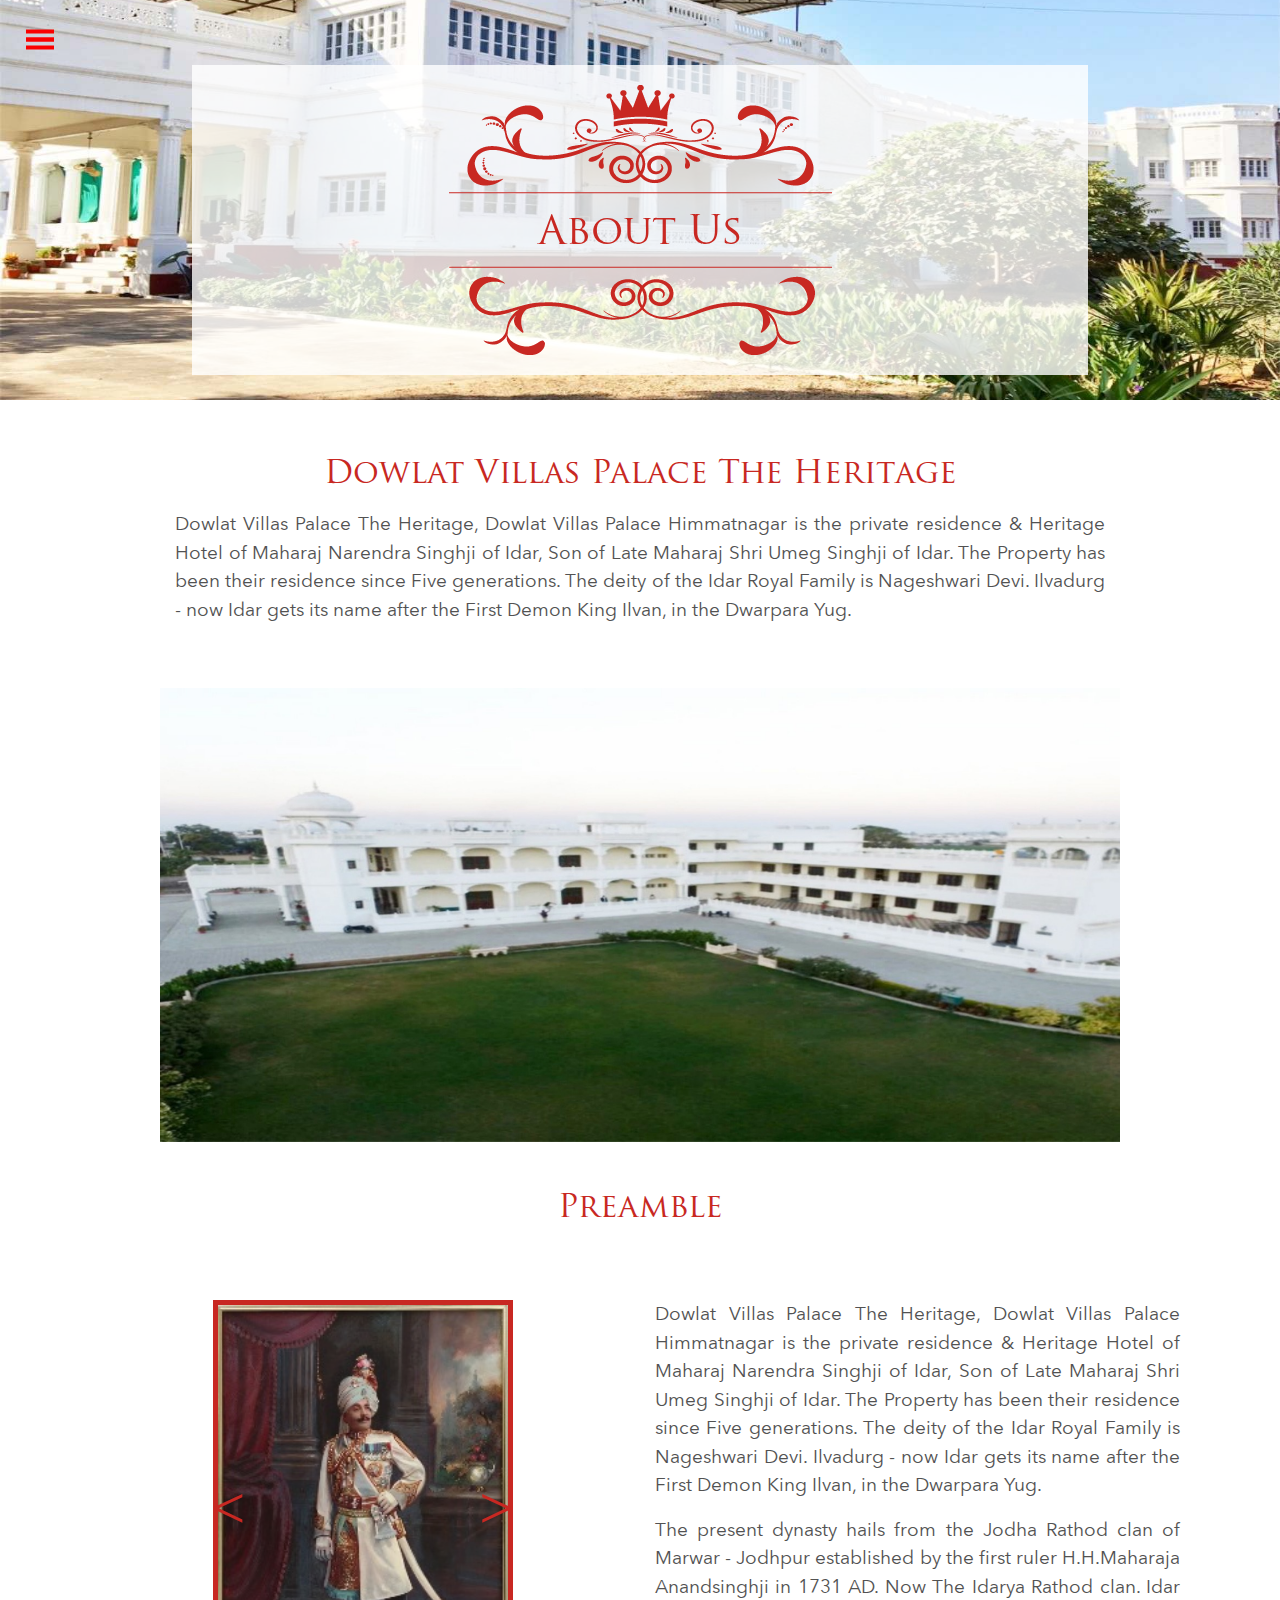
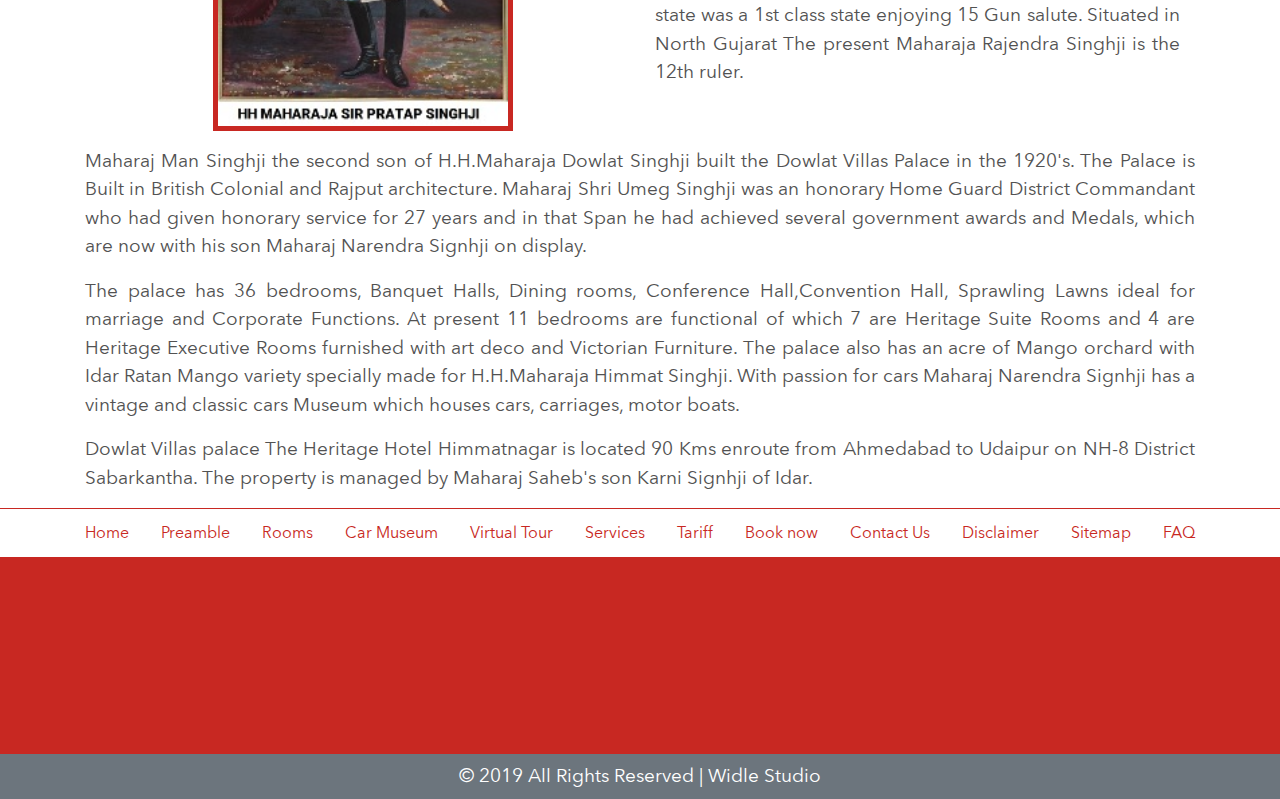
==== about.html @ 6f55f351 "Change whole website" ====
<!DOCTYPE html>
<html lang="en">

<head>
    <meta charset="UTF-8">
    <meta name="viewport" content="width=device-width, initial-scale=1.0">
    <meta http-equiv="X-UA-Compatible" content="ie=edge">
    <link rel="icon" href="favicon.ico" type="image/x-icon">
    <meta name="description"
        content="Dowlat Villas Palace The Heritage, Dowlat Villas Palace Himmatnagar is the private residence & Heritage Hotel of Maharaj Narendra Singhji of Idar, Son of Late Maharaj Shri Umeg Singhji of Idar." />
    <meta name="keywords" content="dowlat villas palace,dowlat villas palace the heritage,dowlat villas palace idar,dowlat villas palace himmatnagar gujarat,dowlat villas palace wikipedia,dowlat villas palace the heritage himmatnagar gujarat,dowlat villas palace himatnagar gujarat,dowlat villas palace mahavirnagar himmatnagar,dowlat villas
        ,dowlat villas palace himatnagar" />
        <title>Dowlat Villas Palace Heritage - Preamble</title>
    <link rel="stylesheet" href="style.css">
    <!-- Latest compiled and minified CSS -->
    <link rel="stylesheet" href="https://maxcdn.bootstrapcdn.com/bootstrap/4.3.1/css/bootstrap.min.css">
    <!-- jQuery library -->
    <script src="https://ajax.googleapis.com/ajax/libs/jquery/3.4.1/jquery.min.js"></script>
    <!-- Popper JS -->
    <script src="https://cdnjs.cloudflare.com/ajax/libs/popper.js/1.14.7/umd/popper.min.js"></script>
    <!-- Latest compiled JavaScript -->
    <script src="https://maxcdn.bootstrapcdn.com/bootstrap/4.3.1/js/bootstrap.min.js"></script>
    <link rel="stylesheet" href="https://use.fontawesome.com/releases/v5.8.2/css/all.css"
        integrity="sha384-oS3vJWv+0UjzBfQzYUhtDYW+Pj2yciDJxpsK1OYPAYjqT085Qq/1cq5FLXAZQ7Ay" crossorigin="anonymous">



    <style>
        .carousel-control-prev {
            left: 17%;

            color: #c82822 !important;
            opacity: 1 !important;
        }

        .carousel-control-next {
            right: 17%;

            opacity: 1 !important;
        }

        .carousel-control-prev-icon,
        .carousel-control-next-icon {
            height: 100px;
            width: 100px;

            background-size: 100%, 100%;


            background-image: none;
        }

        .carousel-control-next-icon:after {
            content: '>';
            font-size: 55px;
            color: #c82822;
        }

        .carousel-control-prev-icon:after {
            content: '<';
            font-size: 55px;
            color: #c82822;
        }

        @media screen and (max-width:992px) {
            .carousel-control-prev {
                left: 3%;
            }

            .carousel-control-next {
                right: 3%;
            }

        }

        @media screen and (max-width:767px) {
            .carousel-control-prev {
                left: 17%;
            }

            .carousel-control-next {
                right: 17%;
            }
        }

        @media screen and (max-width:425px) {
            .carousel-control-prev {
                left: 13%;
            }

            .carousel-control-next {
                right: 13%;
            }

        }

        .carousel-item {
            height: auto !important;
        }

        .carousel-item img {
            max-height: 100%;
            width: 300px;
            border: 5px solid #c82822;

        }

        @media screen and (max-width:425px) {
            .carousel-item img {
                max-height: 100%;
                width: 250px;
            }
        }

        @media screen and (max-width:320px) {
            .carousel-item img {
                max-height: 100%;
                width: 200px;
            }
        }
    </style>
</head>

<body>
    <div class=" carousel-caption  " style="top: 5%">
        <div class=" textdesign mainback">
            <img src="images/textup.png" alt="vector1">
            <h1 class="  pt-3"> About Us</h1>
            <img src="images/textdown.png" alt="vector2">
        </div>
    </div>
    <div class="viewport">
        <header class="header">

            <nav id="nav" class="nav" >

                <!-- ACTUAL NAVIGATION MENU -->
                <ul class="nav__menu slide-in" id="menu" tabindex="-1" hidden>
                    <li class="nav__item "><a href="index.html" class="nav__link btn-2">Home</a></li>
                    <li class="nav__item"><a href="about.html" class="nav__link btn-2">Preamble</a></li>
                    <li class="nav__item"><a href="rooms.html" class="nav__link btn-2 ">Rooms</a></li>
                    <li class="nav__item"><a href="car-museum.html" class="nav__link btn-2">Car Museum</a></li>
                    <li class="nav__item"><a href="virtual-tour.html" class="nav__link btn-2">Virtual Tour</a></li>
                    <li class="nav__item"><a href="services.html" class="nav__link btn-2">Services</a></li>
                    <li class="nav__item"><a href="tariff.html" class="nav__link btn-2">Tariff</a></li>
                    <li class="nav__item"><a href="book-now.html" class="nav__link btn-2">Book now</a></li>
                    <!-- <li class="nav__item"><a href="sitemap.html" class="nav__link btn-2">Sitemap</a></li> -->
                    <li class="nav__item"><a href="contact.html" class="nav__link btn-2">Contact Us</a></li>
                </ul>

                <!-- MENU TOGGLE BUTTON -->
                <a href="#nav" id="toggle" class="nav__toggle " role="button" aria-expanded="false"
                    aria-controls="menu">
                    <svg class="menuicon" xmlns="http://www.w3.org/2000/svg" width="50" height="50" viewBox="0 0 50 50">
                        <title>Toggle Menu</title>
                        <g>
                            <line class="menuicon__bar" x1="13" y1="16.5" x2="37" y2="16.5" />
                            <line class="menuicon__bar" x1="13" y1="24.5" x2="37" y2="24.5" />
                            <line class="menuicon__bar" x1="13" y1="24.5" x2="37" y2="24.5" />
                            <line class="menuicon__bar" x1="13" y1="32.5" x2="37" y2="32.5" />
                            <circle class="menuicon__circle" r="23" cx="25" cy="25" />
                        </g>
                    </svg>
                </a>
                <div class="splash"></div>
            </nav>
        </header>
    </div>


    <div class="position-relative">
        <img class="mainmue" src="images/slider/2.jpg" alt="Palace">
    </div>

    <div class="text-center py-5">
        <h2 class="font-weight-light py-2 ">Dowlat Villas Palace The Heritage</h2>
        <p class="w-75 container text-justify">Dowlat Villas Palace The Heritage, Dowlat Villas Palace Himmatnagar is
            the private
            residence & Heritage Hotel of Maharaj Narendra Singhji of Idar, Son of Late Maharaj Shri Umeg Singhji of
            Idar. The Property has been their residence since Five generations. The deity of the Idar Royal Family is
            Nageshwari Devi. Ilvadurg - now Idar gets its name after the First Demon King Ilvan, in the Dwarpara Yug.
        </p>
    </div>

    <div class="w-75 mx-auto px-auto animation-element bounce-right">
        <img class=" w-100 subject" src="images/slider/7.jpg" alt="dowlatvilas palace">
    </div>
    <h2 class=" font-weight-light text-center  py-5">Preamble</h2>
    <div class="py-3 d-flex flex-wrap container">
        <div class="col-md-6 text-center">
            <div id="my-carousel" class="carousel slide" data-ride="carousel">

                <div class="carousel-inner">
                    <div class="carousel-item active">
                        <img src="images/about/1.jpg" alt="Maharaj Sir Pratap Singhji">
                    </div>
                    <div class="carousel-item">
                        <img src="images/about/2.jpg" alt="Maharaj Dowlat Singhji">
                    </div>
                    <div class="carousel-item">
                        <img src="images/about/3.jpg" alt="Maharaj Himmat Singhji">
                    </div>
                    <div class="carousel-item">
                        <img src="images/about/4.jpg" alt="Maharaj Umeg Singhji">
                    </div>
                    <div class="carousel-item">
                        <img src="images/about/5.jpg" alt="The Family">
                    </div>
                    <div class="carousel-item">
                        <img src="images/about/6.jpg" alt="Maharaj Narendra Snghji & Rani Nirupama Devi">
                    </div>
                    <div class="carousel-item">
                        <img src="images/about/7.jpg" alt="Karni Singhji % Geetanjali Devi">
                    </div>
                    <div class="carousel-item">
                        <img src="images/about/8.jpg" alt="Karni Singhji">
                    </div>
                    <div class="carousel-item">
                        <img src="images/about/9.jpg" alt="Geetanjali Devi">
                    </div>
                    <div class="carousel-item">
                        <img src="images/about/10.jpg" alt="Kids">
                    </div>
                    <div class="carousel-item ">
                        <img src="images/about/11.jpg" alt="Maharaj">
                    </div>
                    <div class="carousel-item">
                        <img src="images/about/12.jpg" alt="With President">
                    </div>
                </div>
                <a class="carousel-control-prev" href="#my-carousel" data-slide="prev" role="button">
                    <span class="carousel-control-prev-icon" aria-hidden="true"></span>
                    <span class="sr-only">Previous</span>
                </a>
                <a class="carousel-control-next" href="#my-carousel" data-slide="next" role="button">
                    <span class="carousel-control-next-icon" aria-hidden="true"></span>
                    <span class="sr-only">Next</span>
                </a>
            </div>
        </div>
        <div class=" col-md-6">
            <p class="text-justify">Dowlat Villas Palace The Heritage, Dowlat Villas Palace Himmatnagar is the
                private residence & Heritage Hotel of Maharaj Narendra Singhji of Idar, Son of Late Maharaj Shri
                Umeg Singhji of Idar. The Property has been their residence since Five generations.
                The deity of the Idar Royal Family is Nageshwari Devi. Ilvadurg - now Idar gets its name after
                the First Demon King Ilvan, in the Dwarpara Yug. </p>
            <p class="text-justify">The present dynasty hails from the Jodha Rathod clan of Marwar - Jodhpur
                established by the first ruler H.H.Maharaja Anandsinghji in 1731 AD. Now The Idarya Rathod clan.
                Idar state was a 1st class state enjoying 15 Gun salute.
                Situated in North Gujarat The present Maharaja Rajendra Singhji is the 12th ruler.
            </p>
        </div>
    </div>

    <div class="container mx-auto">
        <p class="text-justify">Maharaj Man Singhji the second son of H.H.Maharaja Dowlat Singhji built the
            Dowlat Villas Palace in the 1920's. The Palace is Built in British Colonial and Rajput
            architecture.
            Maharaj Shri Umeg Singhji was an honorary Home Guard District Commandant who had given honorary
            service for 27 years and in that Span he had achieved several government awards and Medals,
            which are now with his son Maharaj Narendra Signhji on display. </p>
        <p class="text-justify">The palace has 36 bedrooms, Banquet Halls, Dining rooms, Conference Hall,Convention
            Hall, Sprawling Lawns ideal for marriage and Corporate Functions. At present 11 bedrooms are functional
            of which 7 are Heritage Suite Rooms and 4 are Heritage Executive Rooms furnished with art deco and
            Victorian Furniture.
            The palace also has an acre of Mango orchard with Idar Ratan Mango variety specially made for
            H.H.Maharaja Himmat Singhji. With passion for cars Maharaj Narendra Signhji has a vintage and classic
            cars Museum which houses cars, carriages, motor boats. </p>
        <p class="text-justify">Dowlat Villas palace The Heritage Hotel Himmatnagar is located 90 Kms enroute from
            Ahmedabad to Udaipur on NH-8 District Sabarkantha. The property is managed by Maharaj Saheb's son Karni
            Signhji of Idar. </p>
    </div>


    <div>
        <div class="footer_top py-2 d-lg-block d-none">
            <div class="d-flex flex-wrap justify-content-between container">
                <div class="py-1"><a href="index.html">Home</a></div>
                <div class="py-1"><a href="about.html">Preamble</a></div>
                <div class="py-1"><a href="rooms.html">Rooms</a></div>
                <div class="py-1"><a href="car-museum.html">Car Museum</a></div>
                <div class="py-1"><a href="virtual-tour.html">Virtual Tour</a></div>
                <div class="py-1"><a href="services.html">Services</a></div>
                <div class="py-1"><a href="tariff.html">Tariff</a></div>
                <div class="py-1"><a href="book-now.html">Book now</a></div>
                <div class="py-1"><a href="contact.html">Contact Us</a></div>
                <div class="py-1"><a href="disclaimer.html">Disclaimer</a></div>
                <div class="py-1"><a href="sitemap.html">Sitemap</a></div>
                <div class="py-1"><a href="faq.html">FAQ</a></div>
            </div>

        </div>
        <div class="footer_top py-2 d-lg-none d-block">
            <div class="d-flex text-center justify-content-between container">
                <div>
                    <div><a href="index.html">Home</a></div>
                    <div><a href="about.html">Preamble</a></div>
                    <div><a href="rooms.html">Rooms</a></div>
                    <div><a href="car-museum.html">Car Museum</a></div>
                </div>
                <div>
                    <div class="py-1"><a href="services.html">Services</a></div>
                    <div><a href="virtual-tour.html">Virtual Tour</a></div>
                    <div><a href="tariff.html">Tariff</a></div>
                    <div><a href="book-now.html">Book now</a></div>

                </div>
                <div>
                    <div><a href="contact.html">Contact Us</a></div>
                    <div><a href="disclaimer.html">Disclaimer</a></div>
                    <div><a href="sitemap.html">Sitemap</a></div>
                    <div><a href="faq.html">FAQ</a></div>
                </div>
            </div>

        </div>


        <div class="footer_main animation-element bounce-show">
            <div class=" d-flex flex-wrap py-3 subject container">
                <div class="col-sm-6 my-auto">
                    <div class="d-flex py-auto pb-2"><i class="fa fa-map-marked-alt pt-1 mr-2"></i> Dowlat Villas
                        Palace The Heritage,
                        Dowlat Villas Palace,
                        Himmatnagar - 383001 (Gujarat)
                        India.
                    </div>
                    <div class="d-flex py-auto   pb-2 footcol"><i class="fa fa-phone pt-1 mr-2"></i>

                        <div class="d-flex flex-wrap">
                            <a href="tel:+91-9824301049"> +91-9824301049 </a>

                            <div> &nbsp;/&nbsp; <a href="tel:(02772)-234969">(02772)-234969</a></div>
                        </div>
                    </div>
                    <div class=" d-flex py-auto pb-2  footcol"><i class="fa fa-envelope pt-1 mr-2"></i>
                        <div class="d-flex flex-wrap">
                            <a href="mailto:idar40in@yahoo.com">idar40in@yahoo.com</a>

                            <div> &nbsp;/&nbsp; <a href="mailto:dvptheheritage@gmail.com">dvptheheritage@gmail.com</a>
                            </div>
                        </div>
                    </div>

                </div>


                <div class="text-center my-auto  col-sm-6">
                    <a class="animation-element bounce-rotate" href="index.html"> <img class="footer_logo subject"  src="images/footer.png" alt="logo"></a>
                    <div class="d-flex pt-3 social justify-content-center">

                        <a href="https://www.facebook.com/dowlatvillaspalacehimmatnagar/"><i
                                class="px-3 fab fa-facebook-f"></i></a>
                        <a href="https://goo.gl/maps/wu6EFtoKmNFVWiyF7"><i class="px-3 fab fa-google"></i></a>
                        <a href="https://www.instagram.com/dowlatvillaspalacetheheritage/"><i
                                class="px-3 fab fa-instagram"></i></a>

                    </div>
                </div>

            </div>

        </div>
        <div class="bg-secondary ">
            <p class="text-center text-white my-auto py-2">© 2019 All Rights Reserved | Widle Studio</p>
        </div>
    </div>

    <script src="js.js"></script>
</body>

</html>
---- style.css ----
@font-face {
  font-family: 'PlayfairDisplay-Regular';
  src: url(fonts/PlayfairDisplay-Regular.eot);
  src: url(fonts/PlayfairDisplay-Regular.woff) format("woff"), url(fonts/PlayfairDisplay-Regular.ttf) format("truetype"), url(fonts/PlayfairDisplay-Regular.svg) format("svg");
  font-weight: 400;
  font-style: normal; }
@font-face {
  font-family: 'TrajanPro';
  src: url(fonts/TrajanPro-Regular.eot);
  src: url(fonts/TrajanPro-Regular.woff) format("woff"), url(fonts/TrajanPro-Regular.ttf) format("truetype"), url(fontsfonts/TrajanPro-Regular.svg) format("svg");
  font-weight: 400;
  font-style: normal; }
@font-face {
  font-family: 'AvenirNextLTPro-Cn';
  src: url(/fonts/AvenirNextLTPro-Cn.eot);
  src: url(fonts/AvenirNextLTPro-Cn.woff) format("woff"), url(fonts/AvenirNextLTPro-Cn.ttf) format("truetype"), url(fonts/AvenirNextLTPro-Cn.svg) format("svg");
  font-weight: 400;
  font-style: normal; }
@font-face {
  font-family: 'AvenirNextLTPro-Regular';
  src: url(fonts/AvenirNextLTPro-Regular.eot);
  src: url(fonts/AvenirNextLTPro-Regular.woff) format("woff"), url(fonts/AvenirNextLTPro-Regular.ttf) format("truetype"), url(fonts/AvenirNextLTPro-Regular.svg) format("svg");
  font-weight: 400;
  font-style: normal; }
::-webkit-scrollbar {
  width: 8px; }

/* Track */
::-webkit-scrollbar-track {
  border-radius: 10px; }

/* Handle */
::-webkit-scrollbar-thumb {
  background: #f1f1f1;
  border-radius: 10px; }

/* Handle on hover */
::-webkit-scrollbar-thumb:hover {
  background: #555; }

.textdesign img {
  width: min-content; }
  @media screen and (max-width: 425px) {
    .textdesign img {
      width: 200px; } }
  @media screen and (max-width: 786px) {
    .textdesign img {
      width: 200px; } }
@media screen and (max-width: 425px) {
  .textdesign h1 {
    font-size: 14px; } }
@media screen and (max-width: 786px) {
  .textdesign h1 {
    font-size: 20px; } }

.with {
  width: 75%; }
  @media screen and (max-width: 768px) {
    .with {
      width: 100%; } }

.carousel-item {
  height: 100vh;
  min-height: 350px;
  background: no-repeat center center scroll;
  -webkit-background-size: cover;
  -moz-background-size: cover;
  -o-background-size: cover;
  background-size: cover; }
  @media screen and (max-width: 768px) {
    .carousel-item {
      height: 80vh; } }

.carousel-indicators li {
  width: 10px !important;
  height: 10px !important;
  border-radius: 50% !important; }

.carousel-indicators li:hover {
  opacity: 1;
  background-color: white; }

.main_text1 {
  z-index: 15;
  position: absolute;
  top: 30%;
  color: #c82822;
  transform: translate(-50%, -50%);
  font-weight: bold; }
  @media screen and (max-width: 425px) {
    .main_text1 {
      font-size: 16px;
      color: #c82822; } }

@media screen and (max-width: 768px) {
  .carousel-indicators li {
    display: none; } }
.main_text {
  z-index: 15;
  position: absolute;
  top: 30%;
  width: 125px; }
  @media screen and (max-width: 768px) {
    .main_text {
      width: 60px; } }

.footer_logo {
  width: 125px; }
  @media screen and (max-width: 768px) {
    .footer_logo {
      width: 80px; } }

.bounce {
  animation: bounce 2s infinite; }

@keyframes bounce {
  0%,
  20%,
  50%,
  80%,
  100% {
    transform: translateY(0); }
  40% {
    transform: translateY(-30px); }
  60% {
    transform: translateY(-15px); } }
.demo {
  font-family: 'Raleway', sans-serif;
  color: #fff;
  display: block;
  margin: 0 auto;
  padding: 15px 0;
  text-align: center; }

.btn-2 {
  letter-spacing: 0; }

.btn-2:hover,
.btn-2:active {
  letter-spacing: 5px; }

.btn-2:after,
.btn-2:before {
  backface-visibility: hidden;
  border: 1px solid rgba(255, 255, 255, 0);
  bottom: 0px;
  content: " ";
  display: block;
  margin: 0 auto;
  position: relative;
  transition: all 280ms ease-in-out;
  width: 0; }

.btn-2:hover:after,
.btn-2:hover:before {
  backface-visibility: hidden;
  border-color: #fff;
  transition: width 350ms ease-in-out;
  width: 15%; }

.btn-2:hover:before {
  bottom: auto;
  top: 0;
  width: 15; }

.nav__toggle {
  display: inline-block;
  position: fixed;
  z-index: 18;
  padding: 0;
  border: 0;
  background: transparent;
  outline: 0;
  left: 15px;
  top: 15px;
  cursor: pointer;
  border-radius: 50%;
  transition: background-color .15s linear; }
  .nav__toggle:hover, .nav__toggle:focus {
    background-color: rgba(0, 0, 0, 0.5); }
.nav__menu {
  display: flex;
  flex-direction: column;
  justify-content: center;
  height: var(--screen-height);
  position: fixed;
  z-index: 16;
  width: -webkit-fill-available;
  background-color: #c82822;
  height: -webkit-fill-available;
  visibility: hidden; }
.nav__item {
  opacity: 0;
  transition: all 0.3s cubic-bezier(0, 0.995, 0.99, 1) 0.3s;
  list-style: none; }
.nav__item:nth-child(1) {
  transform: translateY(-40px); }
.nav__item:nth-child(2) {
  transform: translateY(-80px); }
.nav__item:nth-child(3) {
  transform: translateY(-120px); }
.nav__item:nth-child(4) {
  transform: translateY(-160px); }
.nav__item:nth-child(5) {
  transform: translateY(-200px); }
.nav__link {
  color: white;
  display: block;
  text-align: center;
  text-transform: uppercase;
  letter-spacing: 5px;
  font-size: 1.25rem;
  text-decoration: none;
  padding: 10px; }
  @media screen and (max-width: 480px) {
    .nav__link {
      padding: 2px; } }
  .nav__link:hover, .nav__link:focus {
    outline: 0;
    text-decoration: none;
    color: black; }

.buttonfx {
  color: #c82822;
  outline: none;
  background: transparent;
  border: 1px solid #c82822;
  border-bottom: 4px solid #f3c8c8;
  letter-spacing: 0.0625em;
  padding: 10px;
  text-transform: uppercase;
  font: bold 16px 'Bitter', sans-serif;
  position: relative;
  display: inline-block;
  cursor: pointer;
  text-decoration: none;
  overflow: hidden;
  transition: all .5s; }
  .buttonfx:hover {
    background-color: #c82822;
    color: white;
    text-decoration: none; }

fieldset {
  border: 1px double #c82822 !important;
  margin: 0;
  position: relative;
  border-radius: 4px;
  background-color: white;
  padding-left: 10px !important; }

legend {
  font-size: 2rem;
  font-weight: 500;
  line-height: 1.2;
  font-family: 'TrajanPro';
  color: #c82822 !important;
  margin-bottom: 0px;
  width: min-content;
  border: 1px double #c82822;
  border-radius: 4px;
  padding: 5px 5px 5px 10px; }

.text_effect:after {
  content: "";
  width: 180px;
  height: 30px;
  background: url("images/text_right.png");
  top: 11px;
  right: -5px;
  position: relative;
  display: inline-block;
  background-repeat: no-repeat;
  background-size: contain; }
  @media screen and (max-width: 768px) {
    .text_effect:after {
      width: 100px;
      top: 14px; } }
  @media screen and (max-width: 480px) {
    .text_effect:after {
      width: 75px;
      top: 20px; } }
.text_effect:before {
  content: "";
  width: 180px;
  height: 30px;
  background: url("images/text_left.png");
  top: 10px;
  left: -5px;
  position: relative;
  display: inline-block;
  background-repeat: no-repeat;
  background-size: contain; }
  @media screen and (max-width: 768px) {
    .text_effect:before {
      width: 100px;
      top: 14px; } }
  @media screen and (max-width: 480px) {
    .text_effect:before {
      width: 75px;
      top: 20px; } }

.btn_effect:after {
  content: "";
  width: 18px;
  height: 30px;
  background: url("images/btn_right.png");
  right: 3px;
  bottom: 10px;
  position: relative;
  display: inline-block;
  background-repeat: no-repeat;
  background-size: contain; }
.btn_effect:before {
  content: "";
  width: 18px;
  height: 30px;
  background: url("images/btn-left.png");
  left: 5px;
  bottom: 10px;
  position: relative;
  display: inline-block;
  background-repeat: no-repeat;
  background-size: contain; }

.btn_effect1:after {
  content: "";
  width: 18px;
  height: 30px;
  background: url("images/btn_right.png");
  bottom: 10px;
  right: 3px;
  position: relative;
  display: inline-block;
  background-repeat: no-repeat;
  background-size: contain; }
.btn_effect1:before {
  content: "";
  width: 18px;
  height: 30px;
  background: url("images/btn-left.png");
  bottom: 10px;
  left: 5px;
  position: relative;
  display: inline-block;
  background-repeat: no-repeat;
  background-size: contain; }

.btn_effect2:after {
  content: "";
  width: 18px;
  height: 30px;
  background: url("images/btn_right1.png");
  bottom: 23px;
  right: 23px;
  position: relative;
  display: inline-block;
  background-repeat: no-repeat;
  background-size: contain; }
.btn_effect2:before {
  content: "";
  width: 18px;
  height: 30px;
  background: url("images/btn_left1.png");
  bottom: 23px;
  left: 5px;
  position: relative;
  display: inline-block;
  background-repeat: no-repeat;
  background-size: contain; }

.buttonfx1 {
  color: #c82822;
  outline: none;
  background: white;
  border: 1px solid white;
  border-bottom: 4px solid #eee;
  letter-spacing: 0.0625em;
  padding: 8px 10px;
  text-transform: uppercase;
  font: bold 16px 'Bitter', sans-serif;
  position: relative;
  display: inline-block;
  margin-right: 20px;
  margin-bottom: 20px;
  cursor: pointer;
  text-decoration: none;
  overflow: hidden;
  transition: all .5s; }
  .buttonfx1:hover {
    color: white;
    background-color: #c82822;
    text-decoration: none !important; }

.mainmue {
  width: 100%;
  height: 400px;
  object-fit: cover; }

@media screen and (max-width: 768px) {
  .mainmue {
    height: 50vh; } }
.mainmue1 {
  width: 100%;
  height: 85vh; }

@media screen and (max-width: 768px) {
  .mainmue1 {
    height: 50vh; } }
.main_logo {
  position: absolute;
  z-index: 1;
  top: 10%; }

.home_car img {
  width: auto;
  height: 180px; }
  @media screen and (max-width: 1212px) {
    .home_car img {
      height: 150px; } }
  @media screen and (max-width: 1024px) {
    .home_car img {
      height: 125px; } }

.bounce-rotate .subject {
  opacity: 0;
  -webkit-transition: all 700ms ease-out;
  transition: all 700ms ease-out;
  -webkit-transform: rotateY(90deg);
  transform: rotateY(90deg);
  backface-visibility: hidden; }

.bounce-up .subject {
  opacity: 0;
  -webkit-transition: all 700ms ease-out;
  transition: all 700ms ease-out;
  -webkit-transform: translate3d(0px, 200px, 0px);
  transform: translate3d(0px, 200, 0px);
  backface-visibility: hidden; }

.bounce-down .subject {
  opacity: 0;
  -webkit-transition: all 700ms ease-out;
  transition: all 700ms ease-out;
  -webkit-transform: translate3d(0px, -200px, 0px);
  transform: translate3d(0px, -200px, 0px);
  backface-visibility: hidden; }

.bounce-right .subject {
  opacity: 0;
  -webkit-transition: all 700ms ease-out;
  transition: all 700ms ease-out;
  -webkit-transform: translate3d(-200px, 0px, 0px);
  transform: translate3d(-200px, 0px, 0px);
  backface-visibility: hidden; }

.bounce-left .subject {
  opacity: 0;
  -webkit-transition: all 700ms ease-out;
  transition: all 700ms ease-out;
  -webkit-transform: translate3d(200px, 0px, 0px);
  transform: translate3d(200px, 0px, 0px);
  backface-visibility: hidden; }

.bounce-bl1 .subject {
  opacity: 0;
  -webkit-transition: all 700ms ease-out;
  transition: all 700ms ease-out;
  -webkit-transform: translate3d(100px, -100px, 0px);
  transform: translate3d(100px, -100px, 0px);
  backface-visibility: hidden; }

.bounce-bl2 .subject {
  opacity: 0;
  -webkit-transition: all 700ms ease-out;
  transition: all 700ms ease-out;
  -webkit-transform: translate3d(200px, -200px, 0px);
  transform: translate3d(200px, -200px, 0px);
  backface-visibility: hidden; }

.bounce-bl3 .subject {
  opacity: 0;
  -webkit-transition: all 700ms ease-out;
  transition: all 700ms ease-out;
  -webkit-transform: translate3d(20px, 0px, 0px);
  transform: translate3d(200px, -200px, 0px);
  backface-visibility: hidden; }

.bounce-bl4 .subject {
  opacity: 0;
  -webkit-transition: all 700ms ease-out;
  transition: all 700ms ease-out;
  -webkit-transform: translate3d(200px, -200px, 0px);
  transform: translate3d(200px, -200px, 0px);
  backface-visibility: hidden; }

.bounce-show .subject {
  opacity: 0;
  -webkit-transition: all 2s ease-out;
  transition: all 2s ease-out;
  backface-visibility: hidden; }

.bounce-show.in-view .subject {
  opacity: 1; }

.bounce-bl1.in-view .subject {
  opacity: 1;
  transform: translate3d(0px, 0px, 0px); }

.bounce-bl2.in-view .subject {
  opacity: 1;
  transform: translate3d(0px, 0px, 0px); }

.bounce-bl3.in-view .subject {
  opacity: 1;
  transform: translate3d(0px, 0px, 0px); }

.bounce-bl4.in-view .subject {
  opacity: 1;
  transform: translate3d(0px, 0px, 0px); }

.bounce-right.in-view .subject {
  opacity: 1;
  transform: translate3d(0px, 0px, 0px); }

.bounce-rotate.in-view .subject {
  opacity: 1;
  transform: rotateY(0deg); }

.bounce-left.in-view .subject {
  opacity: 1;
  transform: translate3d(0px, 0px, 0px); }

.bounce-down.in-view .subject {
  opacity: 1;
  transform: translate3d(0px, 0px, 0px); }

.bounce-up.in-view .subject {
  opacity: 1;
  transform: translate3d(0px, 0px, 0px); }

.primaryNav {
  clear: both;
  width: 100%;
  margin-top: 3em; }

.primaryNav #home {
  position: absolute;
  margin-top: -3em;
  margin-bottom: 0;
  min-width: 11.5em;
  width: 100%; }

.primaryNav #home:before {
  display: none; }

.primaryNav ul {
  display: flex;
  flex-wrap: wrap;
  list-style: none;
  position: relative; }

.primaryNav li {
  flex: 1;
  flex-basis: 11.5em;
  padding-right: 1.25em;
  position: relative; }

.primaryNav > ul > li {
  margin-top: 3em; }

.primaryNav li a {
  margin: 0;
  padding: .875em .9375em .9375em .9375em;
  display: block;
  font-size: .9375em;
  font-weight: bold;
  color: white;
  background: #0090ff;
  text-shadow: 0 0 10px rgba(0, 0, 0, 0.1);
  border: 1px solid rgba(0, 0, 0, 0.025);
  box-shadow: 0px 2px 1px rgba(0, 0, 0, 0.15);
  text-decoration: none; }

.primaryNav li a:hover {
  background-color: #0070f9; }

.primaryNav a:link:after,
.primaryNav a:visited:after,
.utilityNav a:link:after,
.utilityNav a:visited:after {
  content: " " attr(href) " ";
  display: block;
  font-weight: 600;
  font-size: .75em;
  margin-top: .25em;
  word-wrap: break-word;
  color: rgba(255, 255, 255, 0.75); }

/* -------- Second Level --------- */
.primaryNav ul ul {
  display: block; }

.primaryNav ul ul li {
  padding-top: .6875em;
  padding-right: 0; }

.primaryNav ul ul li a {
  background-color: #28bf5e; }

.primaryNav ul ul li a:hover {
  background-color: #09a63e; }

.primaryNav ul ul li:first-child {
  padding-top: 2em; }

/* -------- Third Level --------- */
.primaryNav ul ul ul {
  margin-top: .6em;
  padding-top: .6em;
  padding-bottom: .625em; }

.primaryNav ul ul ul li {
  padding-top: .3125em;
  padding-bottom: .3125em; }

.primaryNav ul ul ul li a {
  background-color: #ff9d00;
  font-size: .75em;
  padding: .75em;
  width: 90%;
  margin-right: 0;
  margin-left: auto; }

.primaryNav ul ul ul li a:hover {
  background-color: #ff831b; }

.primaryNav ul ul ul li:first-child {
  padding-top: 1em; }

.primaryNav ul ul ul li a:link:after,
.primaryNav ul ul ul li a:visited:after {
  font-size: .75em; }

/* --------	Fourth Level --------- */
.primaryNav ul ul ul ul {
  margin-top: 0;
  padding-top: .3125em;
  padding-bottom: .3125em; }

.primaryNav ul ul ul ul li a {
  background-color: #de003a;
  padding: .75em;
  width: 80%; }

.primaryNav ul ul ul ul li a:hover {
  background-color: #c20035; }

.primaryNav ul ul ul ul li a:link:after,
.primaryNav ul ul ul ul li a:visited:after {
  display: none; }

/* ------------------------------------------------------------
      Connecting Lines:
      Uncomment 'border-color: red' for debugging
    ------------------------------------------------------------ */
.primaryNav ul:before,
.primaryNav ul:after,
.primaryNav ul li:before,
.primaryNav ul li:after {
  display: block;
  content: '';
  position: absolute;
  border-width: 0;
  border-color: #e3e3e3;
  border-style: solid;
  z-index: -1;
  /* border-color: red; */ }

.primaryNav > ul > li:before {
  height: 1.375em;
  top: -1.375em;
  right: calc(50% + .625em);
  width: calc(100% - 2px);
  border-top-width: 2px;
  border-right-width: 2px;
  /* border-color: red; */ }

.primaryNav > ul > li:first-child + li:before {
  border-top-width: 0;
  height: 5em;
  top: -5em;
  /* border-color: red; */ }

.primaryNav ul ul li:after {
  width: 50%;
  height: .6875em;
  top: 0;
  right: 1px;
  border-left-width: 2px;
  /* border-color: red */ }

.primaryNav ul ul li:first-child:before {
  width: 50%;
  height: 1.3125em;
  top: .6875em;
  right: 1px;
  border-left-width: 2px;
  /* border-color: red; */ }

.primaryNav > ul > li:last-child:after {
  border-bottom-width: 0; }

.primaryNav ul ul ul li:before {
  width: calc(50% - 5px) !important;
  height: calc(100% - 2px);
  top: -50%;
  left: 0;
  border-left-width: 2px;
  border-bottom-width: 2px;
  /* border-color: red; */ }

.primaryNav ul ul ul li:first-child:before {
  height: 2.125em;
  top: -1px;
  border-top-width: 2px;
  /* border-color: red; */ }

.primaryNav ul ul ul:before {
  width: 50%;
  height: 1.25em;
  top: -10px;
  right: 1px;
  border-left-width: 2px;
  /* border-color: red; */ }

.primaryNav ul ul ul li:after {
  border-width: 0; }

.primaryNav ul ul ul ul li:before,
.primaryNav ul ul ul ul li:first-child:before {
  display: none; }

.primaryNav ul ul ul ul:before {
  width: 1px;
  height: calc(100% + 2.5em);
  top: -2.5em;
  left: 0;
  border-left-width: 2px;
  /* border-color: red; */ }

/* ------------------------------------------------------------
      Utility Navigation
    ------------------------------------------------------------ */
.utilityNav {
  float: right;
  margin-top: 0;
  margin-bottom: -.25em;
  margin-right: 1.25em;
  max-width: 48%;
  list-style-type: none; }

.utilityNav li {
  padding: 0 0 .625em .625em;
  display: inline-block; }

.utilityNav li a {
  display: block;
  font-size: .75em;
  font-weight: 700;
  padding: .75em 1em;
  font-weight: bold;
  text-align: left;
  color: white;
  background-color: #ff9d00;
  border: 1px solid rgba(0, 0, 0, 0.025);
  box-shadow: 0px 2px 0 rgba(0, 0, 0, 0.15);
  text-shadow: 0 0 10px rgba(0, 0, 0, 0.15);
  text-decoration: none; }

.utilityNav li a:hover {
  background-color: #ff831b; }

.utilityNav li a:link:after,
.utilityNav li a:visited:after {
  color: rgba(255, 255, 255, 0.75);
  font-size: .75em;
  font-weight: 600;
  margin-top: .25em; }

/* ------------------------------------------------------------
      Responsive Styles
    ------------------------------------------------------------ */
@media screen and (max-width: 30em) {
  .primaryNav ul {
    display: block; }

  .primaryNav li {
    width: 100%;
    padding-right: 0; }

  .primaryNav #home {
    width: 100%;
    position: relative;
    margin-bottom: -1em;
    margin-top: 0; }

  .utilityNav {
    float: none;
    display: block;
    width: 100%;
    text-align: right;
    margin-bottom: 2.5em;
    max-width: 100%; } }
/* The media queries below keep the grid column widths intact when
    a column wraps. This prevents the wrapped column from displaying at
    100% width. These queries also make the homepage line item flex
    appropriately. When your sitemap is complete, remove the queries
    that you don't need, and your sitemap layout will work perfectly. */
/* two column */
@media screen and (min-width: 30em) {
  .primaryNav > ul > li {
    max-width: 50%; } }
/* three column */
@media screen and (min-width: 38.5em) {
  .primaryNav > ul > li {
    max-width: 33%; } }
/* four column */
@media screen and (min-width: 50em) {
  .primaryNav > ul > li {
    max-width: 25%; } }
/* five column */
@media screen and (min-width: 61em) {
  .primaryNav > ul > li {
    max-width: 20%; } }
/* six column */
@media screen and (min-width: 73em) {
  .primaryNav > ul > li {
    max-width: 16.66%; } }
/* seven column */
@media screen and (min-width: 84.5em) {
  .primaryNav > ul > li {
    max-width: 14.285%; } }
/* eight column */
@media screen and (min-width: 96em) {
  .primaryNav > ul > li {
    max-width: 12.5%; } }
/* nine column */
@media screen and (min-width: 107.5em) {
  .primaryNav > ul > li {
    max-width: 11.11%; } }
/* ten column */
@media screen and (min-width: 119em) {
  .primaryNav > ul > li {
    max-width: 10%; } }
.frame img {
  border: 5px solid white; }
@media screen and (max-width: 425px) {
  .frame {
    max-height: 373px; } }
@media screen and (max-width: 320px) {
  .frame {
    max-height: 313px; } }
.frame:before {
  border-radius: 2px;
  bottom: -2vmin;
  box-shadow: 0 2px 5px 0 rgba(0, 0, 0, 0.25) inset;
  content: "";
  left: -2vmin;
  position: absolute;
  right: -2vmin;
  top: -2vmin; }
.frame:after {
  border-radius: 2px;
  bottom: -2.5vmin;
  box-shadow: 0 2px 5px 0 rgba(0, 0, 0, 0.25);
  content: "";
  left: -2.5vmin;
  position: absolute;
  right: -2.5vmin;
  top: -2.5vmin; }

.slidlef {
  -webkit-animation-duration: 1s;
  -webkit-animation-name: slidein;
  -moz-animation-duration: 1s;
  -moz-animation-name: slidein;
  -o-animation-duration: 1s;
  -o-animation-name: slidein;
  animation-duration: 1s;
  animation-name: slidein; }

@-webkit-keyframes slidein {
  from {
    margin-left: 100%;
    width: 300%; }
  to {
    margin-left: 0%;
    width: 100%; } }
@-moz-keyframes slidein {
  from {
    margin-left: 100%;
    width: 300%; }
  to {
    margin-left: 0%;
    width: 100%; } }
@-o-keyframes slidein {
  from {
    margin-left: 100%;
    width: 300%; }
  to {
    margin-left: 0%;
    width: 100%; } }
@keyframes slidein {
  from {
    margin-right: 100%; }
  to {
    margin-right: 0%; } }
.footcol a {
  color: white; }
  .footcol a:hover {
    color: white; }

.menuicon {
  display: block;
  cursor: pointer;
  color: #fa0000;
  transform: rotate(0deg);
  transition: 0.3s cubic-bezier(0.165, 0.84, 0.44, 1); }
  .menuicon__bar, .menuicon__circle {
    fill: none;
    stroke: currentColor;
    stroke-width: 4;
    stroke-linecap: square; }
  .menuicon__bar {
    transform: rotate(0deg);
    transform-origin: 50% 50%;
    transition: transform .25s ease-in-out; }
  .menuicon__circle {
    transition: stroke-dashoffset .3s linear .1s;
    stroke-dashoffset: 144.513262038;
    stroke-dasharray: 144.513262038; }

.splash {
  position: absolute;
  top: 40px;
  right: 40px;
  width: 1px;
  height: 1px; }
  .splash::after {
    content: "";
    display: block;
    position: absolute;
    border-radius: 50%;
    background-color: var(--splash-bg-color);
    width: 284vmax;
    height: 284vmax;
    top: -142vmax;
    left: -142vmax;
    transform: scale(0);
    transform-origin: 50% 50%;
    transition: transform 0.5s cubic-bezier(0.755, 0.05, 0.855, 0.06);
    will-change: transform; }

.nav:target > .splash::after,
.nav--open > .splash::after {
  transform: scale(1); }
.nav:target .menuicon,
.nav--open .menuicon {
  color: #fa0000;
  transform: rotate(180deg); }
  .nav:target .menuicon__circle,
  .nav--open .menuicon__circle {
    stroke-dashoffset: 0; }
  .nav:target .menuicon__bar:nth-child(1), .nav:target .menuicon__bar:nth-child(4),
  .nav--open .menuicon__bar:nth-child(1),
  .nav--open .menuicon__bar:nth-child(4) {
    opacity: 0; }
  .nav:target .menuicon__bar:nth-child(2),
  .nav--open .menuicon__bar:nth-child(2) {
    transform: rotate(45deg); }
  .nav:target .menuicon__bar:nth-child(3),
  .nav--open .menuicon__bar:nth-child(3) {
    transform: rotate(-45deg); }
.nav:target .nav__menu,
.nav--open .nav__menu {
  visibility: visible; }
.nav:target .nav__item,
.nav--open .nav__item {
  opacity: 1;
  transform: translateY(0); }

.mainback {
  background-image: url(images/img_back.png);
  padding: 20px; }
  @media screen and (max-width: 425px) {
    .mainbackh1 {
      font-size: 14px; } }

h1 {
  font-family: 'TrajanPro';
  color: #c82822;
  font-weight: bold; }
  @media screen and (max-width: 425px) {
    h1 {
      font-size: 14px !important; } }
  @media screen and (max-width: 767px) {
    h1 {
      font-size: 28px; } }

h2 {
  font-family: 'TrajanPro';
  color: #c82822; }
  @media screen and (max-width: 480px) {
    h2 {
      font-size: 18px !important; } }

h3,
h4 {
  font-family: 'TrajanPro'; }

h5 {
  font-family: 'AvenirNextLTPro-Regular'; }

p {
  font-family: 'AvenirNextLTPro-Regular'; }

body {
  background-color: #D7D7D7;
  font-family: 'AvenirNextLTPro-Regular' !important;
  min-height: 100vh;
  display: flex;
  flex-direction: column;
  justify-content: center; }

.viewport {
  width: 100%;
  height: 100%;
  top: 0;
  margin: 0 auto;
  position: absolute;
  overflow: hidden; }

.main {
  padding: 20px; }

.gallery {
  display: grid;
  grid-template-columns: repeat(auto-fill, minmax(130px, 1fr));
  grid-auto-rows: 130px;
  grid-gap: 20px; }
  .gallery__item {
    height: 100%;
    background-color: #D8D8D8; }
    .gallery__item:hover, .gallery__item:focus {
      background-color: #A4A4A4; }

.back_color {
  background-color: cornsilk; }

.back_color1 {
  background-color: #c82822;
  padding-bottom: 10%; }
  @media screen and (max-width: 425px) {
    .back_color1 {
      padding-bottom: 5%; } }

.img_caption {
  top: 35% !important; }
  @media screen and (max-width: 425px) {
    .img_caption {
      top: 1% !important; } }

.horo img {
  margin-top: -15%;
  width: 75%;
  height: auto; }
  @media screen and (max-width: 425px) {
    .horo img {
      margin-top: 1%; } }

.animated {
  -webkit-animation-duration: 5s;
  animation-duration: 5s;
  -webkit-animation-fill-mode: both;
  animation-fill-mode: both; }

@-webkit-keyframes bounceInUp {
  0% {
    opacity: 0;
    -webkit-transform: translateY(2000px); }
  60% {
    opacity: 1;
    -webkit-transform: translateY(-30px); }
  80% {
    -webkit-transform: translateY(10px); }
  100% {
    -webkit-transform: translateY(0); } }
@keyframes bounceInUp {
  0% {
    opacity: 0;
    transform: translateY(1000px); }
  60% {
    opacity: 1;
    transform: translateY(-30px); }
  80% {
    transform: translateY(10px); }
  100% {
    transform: translateY(0); } }
.bounceInUp {
  -webkit-animation-name: bounceInUp;
  animation-name: bounceInUp; }

/* Preload images */
body:after {
  content: url(images/close.png) url(images/loading.gif) url(images/prev.png) url(images/next.png);
  display: none; }

body.lb-disable-scrolling {
  overflow: hidden; }

.box_color {
  background-image: url(images/redbox.png);
  padding: 300px;
  position: relative;
  margin-bottom: -25%; }
  @media screen and (max-width: 767px) {
    .box_color {
      display: none; } }

.accomtext {
  position: relative;
  margin-bottom: -1.8%;
  z-index: 10; }
  .accomtext h1 {
    color: black; }
    @media screen and (max-width: 767px) {
      .accomtext h1 {
        color: #c82822; } }
  @media screen and (max-width: 767px) {
    .accomtext {
      margin-bottom: 0%; } }

.lightboxOverlay {
  position: absolute;
  top: 0;
  left: 0;
  z-index: 9999;
  background-color: black;
  filter: progid:DXImageTransform.Microsoft.Alpha(Opacity=80);
  opacity: 0.8;
  display: none; }

.lightbox {
  position: absolute;
  left: 0;
  width: 100%;
  z-index: 10000;
  text-align: center;
  line-height: 0;
  font-weight: normal; }

.lightbox .lb-image {
  display: block;
  height: auto;
  max-width: inherit;
  max-height: none;
  border-radius: 3px;
  /* Image border */
  border: 4px solid white; }

.lightbox a img {
  border: none; }

.lb-outerContainer {
  position: relative;
  *zoom: 1;
  width: 250px;
  height: 250px;
  margin: 0 auto;
  border-radius: 4px;
  /* Background color behind image.
     This is visible during transitions. */
  background-color: white; }

.lb-outerContainer:after {
  content: "";
  display: table;
  clear: both; }

.lb-loader {
  position: absolute;
  top: 43%;
  left: 0;
  height: 100%;
  width: 100%;
  transform: translate(0%, -2%);
  text-align: center;
  line-height: 0; }

.lb-cancel {
  display: block;
  width: 68px;
  height: 68px;
  margin: 0 auto;
  background: url(images/loading.gif) no-repeat; }

.lb-nav {
  position: absolute;
  top: 0;
  left: 0;
  height: 100%;
  width: 100%;
  z-index: 10; }

.lb-container > .nav {
  left: 0; }

.lb-nav a {
  outline: none;
  background-image: url("[data-uri]"); }

.lb-prev,
.lb-next {
  height: 100%;
  cursor: pointer;
  display: block; }

.lb-nav a.lb-prev {
  width: 20%;
  margin-left: -30%;
  float: left;
  background: url(images/prev.png) left 48% no-repeat;
  filter: progid:DXImageTransform.Microsoft.Alpha(Opacity=100);
  opacity: 1;
  -webkit-transition: opacity 0.6s;
  -moz-transition: opacity 0.6s;
  -o-transition: opacity 0.6s;
  transition: opacity 0.6s; }
  @media screen and (max-width: 768px) {
    .lb-nav a.lb-prev {
      margin-left: 0%; } }

.lb-nav a.lb-prev:hover {
  filter: progid:DXImageTransform.Microsoft.Alpha(Opacity=100);
  opacity: 1; }

.lb-nav a.lb-next {
  width: 20%;
  margin-right: -24%;
  float: right;
  background: url(images/next.png) right 48% no-repeat;
  filter: progid:DXImageTransform.Microsoft.Alpha(Opacity=100);
  opacity: 1;
  -webkit-transition: opacity 0.6s;
  -moz-transition: opacity 0.6s;
  -o-transition: opacity 0.6s;
  transition: opacity 0.6s; }
  @media screen and (max-width: 425px) {
    .lb-nav a.lb-next {
      margin-right: 0%; } }

.lb-nav a.lb-next:hover {
  filter: progid:DXImageTransform.Microsoft.Alpha(Opacity=100);
  opacity: 1; }

.lb-dataContainer {
  margin: 0 auto;
  padding-top: 5px;
  *zoom: 1;
  width: 100%;
  -moz-border-radius-bottomleft: 4px;
  -webkit-border-bottom-left-radius: 4px;
  border-bottom-left-radius: 4px;
  -moz-border-radius-bottomright: 4px;
  -webkit-border-bottom-right-radius: 4px;
  border-bottom-right-radius: 4px; }

.lb-dataContainer:after {
  content: "";
  display: table;
  clear: both; }

.lb-data {
  padding: 0 4px;
  color: #ccc; }

.lb-data .lb-details {
  width: 85%;
  float: left;
  text-align: left;
  line-height: 1.1em; }

.lb-data .lb-caption {
  font-size: 13px;
  font-weight: bold;
  line-height: 1em; }

.lb-data .lb-caption a {
  color: #4ae; }

.lb-data .lb-number {
  display: block;
  clear: left;
  padding-bottom: 1em;
  font-size: 12px;
  color: #999999; }

.lb-data .lb-close {
  display: block;
  float: right;
  width: -webkit-fill-available;
  height: -webkit-fill-available;
  background: url(images/close.png) top right no-repeat;
  text-align: right;
  outline: none;
  filter: progid:DXImageTransform.Microsoft.Alpha(Opacity=70);
  opacity: 1;
  z-index: 99999;
  top: -11%;
  right: 34%;
  opacity: 1;
  z-index: 99999;
  position: absolute;
  -webkit-transition: opacity 0.2s;
  -moz-transition: opacity 0.2s;
  -o-transition: opacity 0.2s;
  transition: opacity 0.2s; }
  @media screen and (max-width: 425px) {
    .lb-data .lb-close {
      right: 5%; } }

.lb-data .lb-close:hover {
  cursor: pointer;
  filter: progid:DXImageTransform.Microsoft.Alpha(Opacity=100);
  opacity: 1; }

.footer_top {
  border-top: 1px solid #c82822; }
  .footer_top a {
    color: #c82822; }
    .footer_top a:hover {
      color: #c82822; }

.color {
  color: #c82822; }

.footer_main {
  background-color: #c82822;
  color: white; }

p {
  font-size: 19px;
  color: #525252; }

.social a {
  color: white; }
  .social a:hover {
    color: #f3c8c8; }

.paddbot {
  padding-top: 0; }
  @media screen and (max-width: 767px) {
    .paddbot {
      margin-top: 5%; } }

.color1 {
  color: #f3c8c8; }

/*# sourceMappingURL=style.css.map */
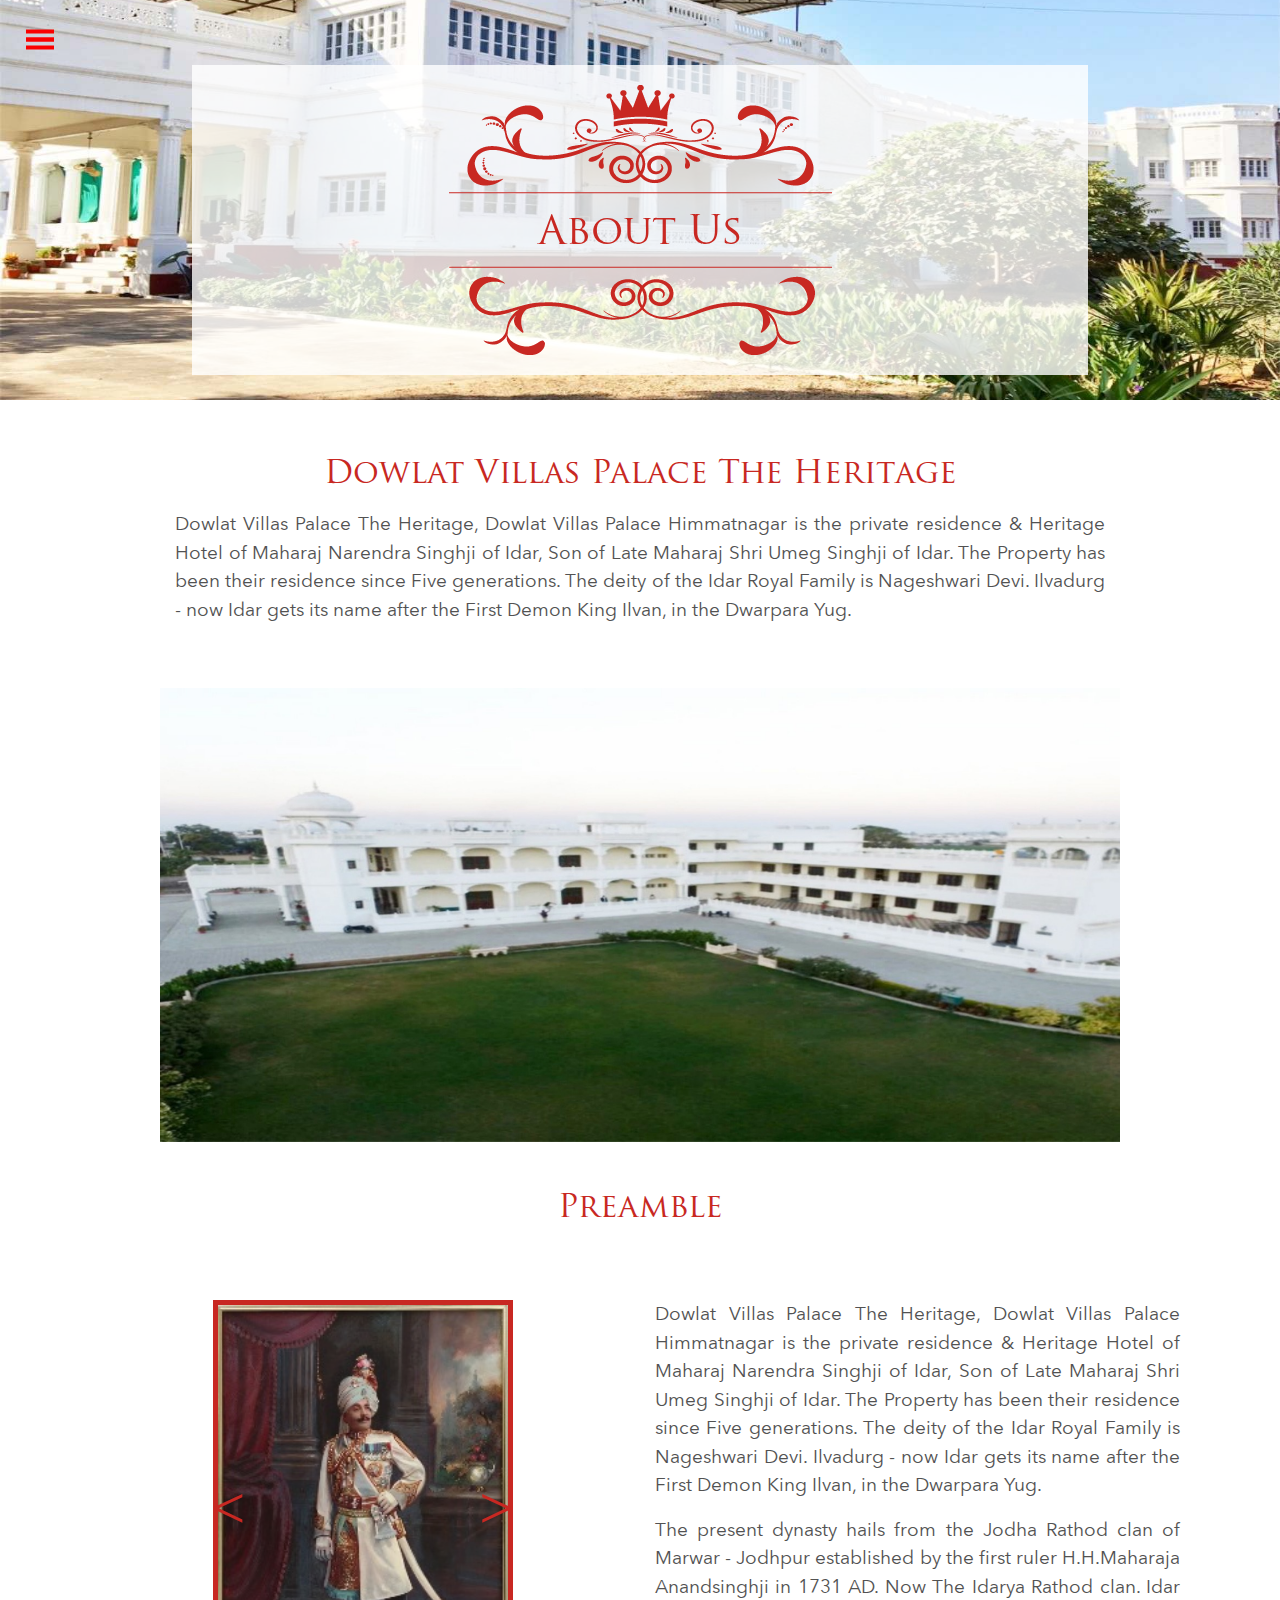
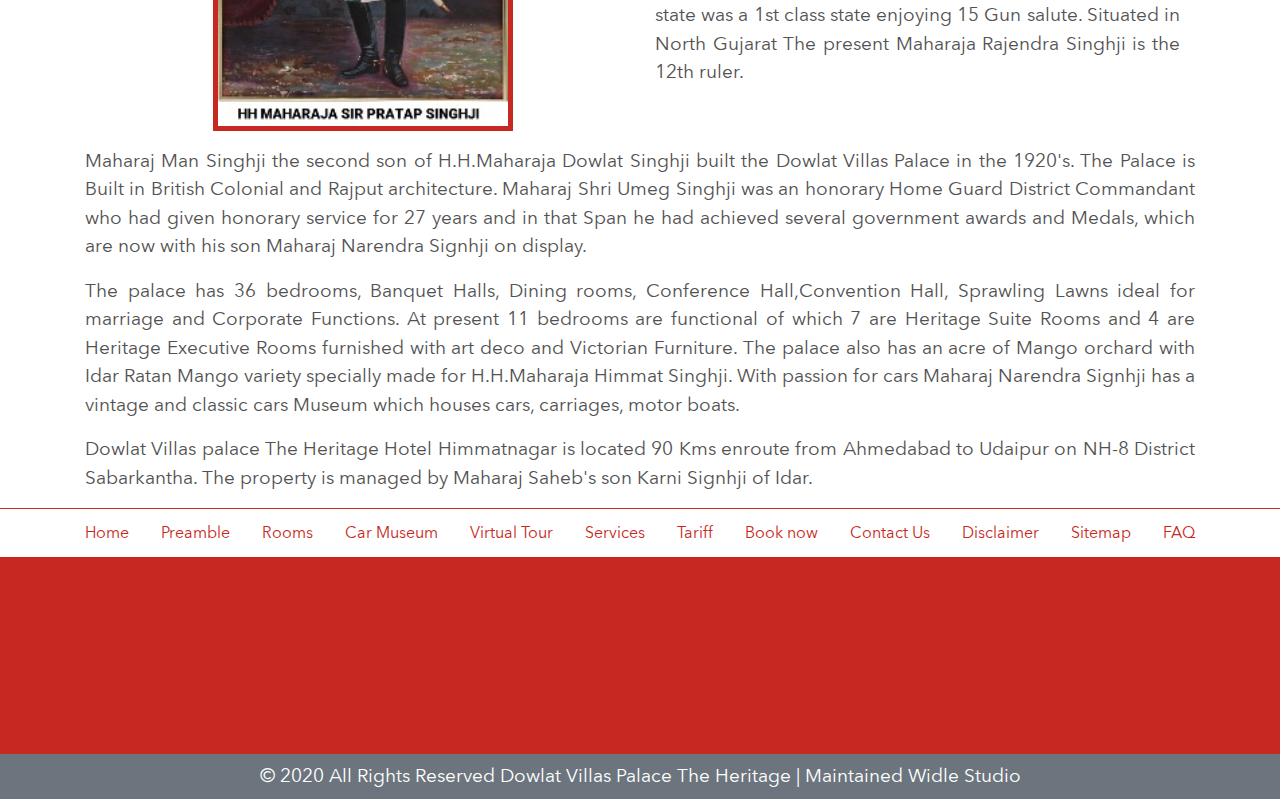
==== commit 9dd3c4fa: "Update about.html" ====
--- a/about.html
+++ b/about.html
@@ -362,7 +362,7 @@
 
         </div>
         <div class="bg-secondary ">
-            <p class="text-center text-white my-auto py-2">© 2019 All Rights Reserved | Widle Studio</p>
+            <p class="text-center text-white my-auto py-2">© 2020 All Rights Reserved Dowlat Villas Palace The Heritage | Maintained Widle Studio</p>
         </div>
     </div>
 
